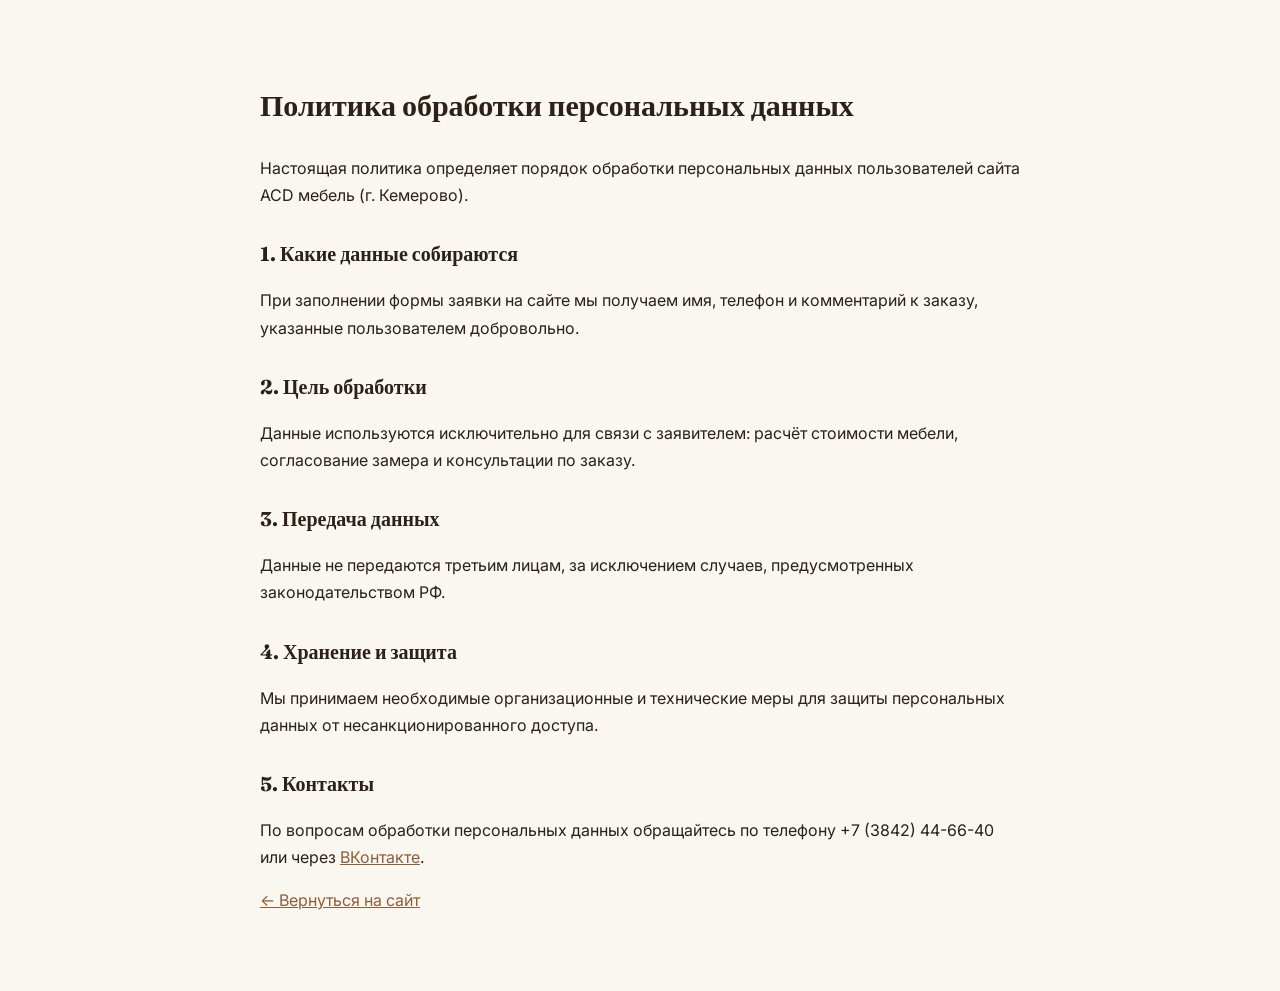
==== privacy.html @ b7a22cba "init: landing for ACD мебель" ====
<!DOCTYPE html>
<html lang="ru">
<head>
<meta charset="UTF-8">
<meta name="viewport" content="width=device-width, initial-scale=1.0">
<title>Политика конфиденциальности — ACD мебель</title>
<link href="https://fonts.googleapis.com/css2?family=Inter:wght@400;500;600;700&family=Fraunces:opsz,wght@9..144,600&display=swap" rel="stylesheet">
<style>
  body { font-family: 'Inter', sans-serif; max-width: 760px; margin: 0 auto; padding: 60px 24px; color: #2b2118; line-height: 1.7; background: #faf6f0; }
  h1 { font-family: 'Fraunces', serif; font-size: 30px; margin-bottom: 24px; }
  h2 { font-family: 'Fraunces', serif; font-size: 20px; margin: 28px 0 10px; }
  a { color: #8b5e3c; }
</style>
</head>
<body>
  <h1>Политика обработки персональных данных</h1>
  <p>Настоящая политика определяет порядок обработки персональных данных пользователей сайта ACD мебель (г. Кемерово).</p>

  <h2>1. Какие данные собираются</h2>
  <p>При заполнении формы заявки на сайте мы получаем имя, телефон и комментарий к заказу, указанные пользователем добровольно.</p>

  <h2>2. Цель обработки</h2>
  <p>Данные используются исключительно для связи с заявителем: расчёт стоимости мебели, согласование замера и консультации по заказу.</p>

  <h2>3. Передача данных</h2>
  <p>Данные не передаются третьим лицам, за исключением случаев, предусмотренных законодательством РФ.</p>

  <h2>4. Хранение и защита</h2>
  <p>Мы принимаем необходимые организационные и технические меры для защиты персональных данных от несанкционированного доступа.</p>

  <h2>5. Контакты</h2>
  <p>По вопросам обработки персональных данных обращайтесь по телефону +7 (3842) 44-66-40 или через <a href="https://vk.ru/acdmebel42">ВКонтакте</a>.</p>

  <p><a href="index.html">← Вернуться на сайт</a></p>
</body>
</html>
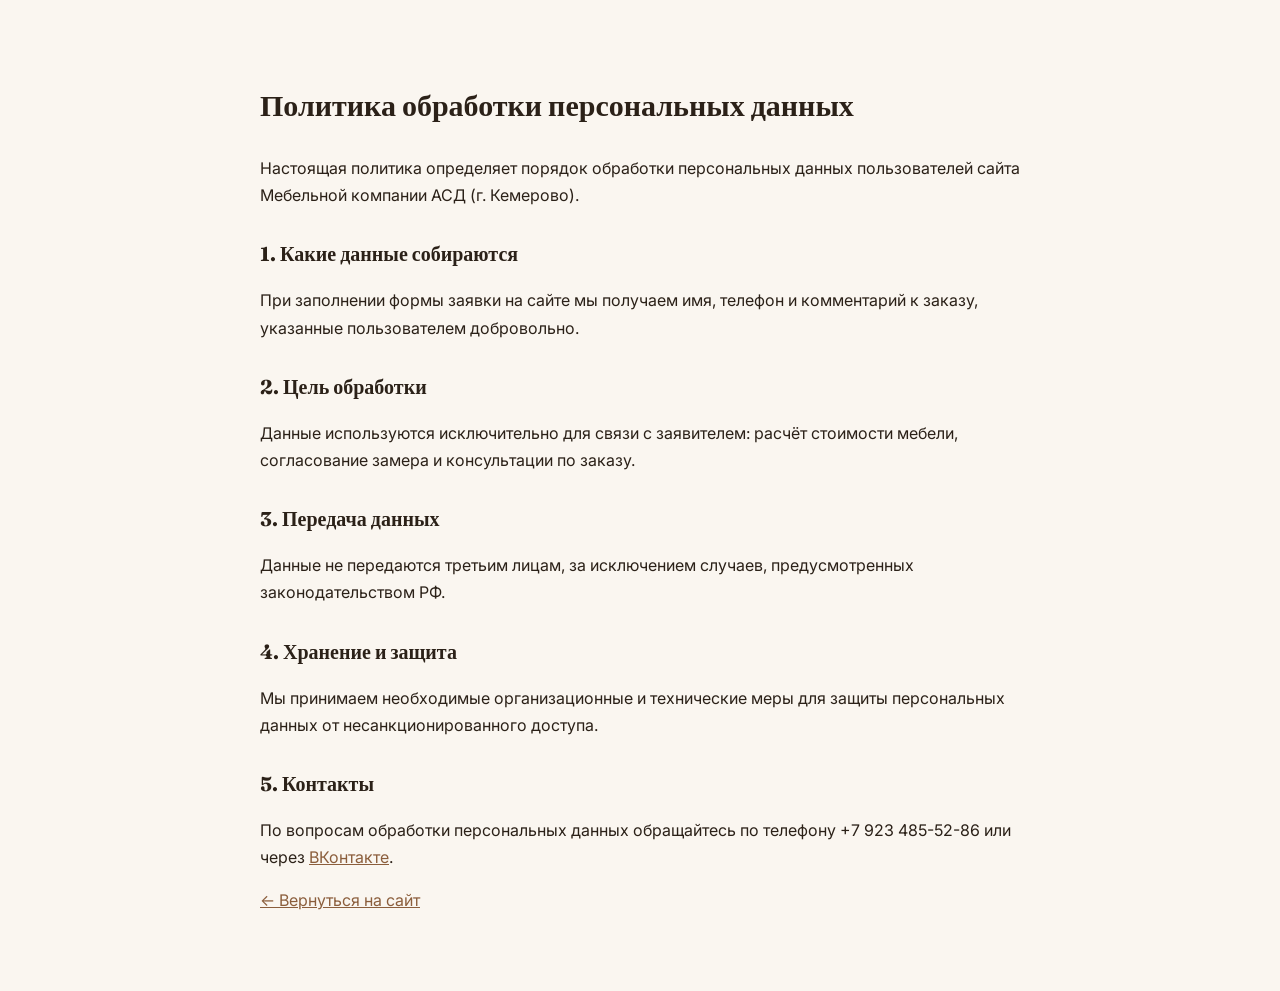
==== commit e839740e: "fix: название компании, убрана услуга кинозалов, актуальный телефон Co-Authored-By: Claude Sonnet 5 " ====
--- a/privacy.html
+++ b/privacy.html
@@ -3,7 +3,7 @@
 <head>
 <meta charset="UTF-8">
 <meta name="viewport" content="width=device-width, initial-scale=1.0">
-<title>Политика конфиденциальности — ACD мебель</title>
+<title>Политика конфиденциальности — Мебельная компания АСД</title>
 <link href="https://fonts.googleapis.com/css2?family=Inter:wght@400;500;600;700&family=Fraunces:opsz,wght@9..144,600&display=swap" rel="stylesheet">
 <style>
   body { font-family: 'Inter', sans-serif; max-width: 760px; margin: 0 auto; padding: 60px 24px; color: #2b2118; line-height: 1.7; background: #faf6f0; }
@@ -14,7 +14,7 @@
 </head>
 <body>
   <h1>Политика обработки персональных данных</h1>
-  <p>Настоящая политика определяет порядок обработки персональных данных пользователей сайта ACD мебель (г. Кемерово).</p>
+  <p>Настоящая политика определяет порядок обработки персональных данных пользователей сайта Мебельной компании АСД (г. Кемерово).</p>
 
   <h2>1. Какие данные собираются</h2>
   <p>При заполнении формы заявки на сайте мы получаем имя, телефон и комментарий к заказу, указанные пользователем добровольно.</p>
@@ -29,7 +29,7 @@
   <p>Мы принимаем необходимые организационные и технические меры для защиты персональных данных от несанкционированного доступа.</p>
 
   <h2>5. Контакты</h2>
-  <p>По вопросам обработки персональных данных обращайтесь по телефону +7 (3842) 44-66-40 или через <a href="https://vk.ru/acdmebel42">ВКонтакте</a>.</p>
+  <p>По вопросам обработки персональных данных обращайтесь по телефону +7 923 485-52-86 или через <a href="https://vk.ru/acdmebel42">ВКонтакте</a>.</p>
 
   <p><a href="index.html">← Вернуться на сайт</a></p>
 </body>
